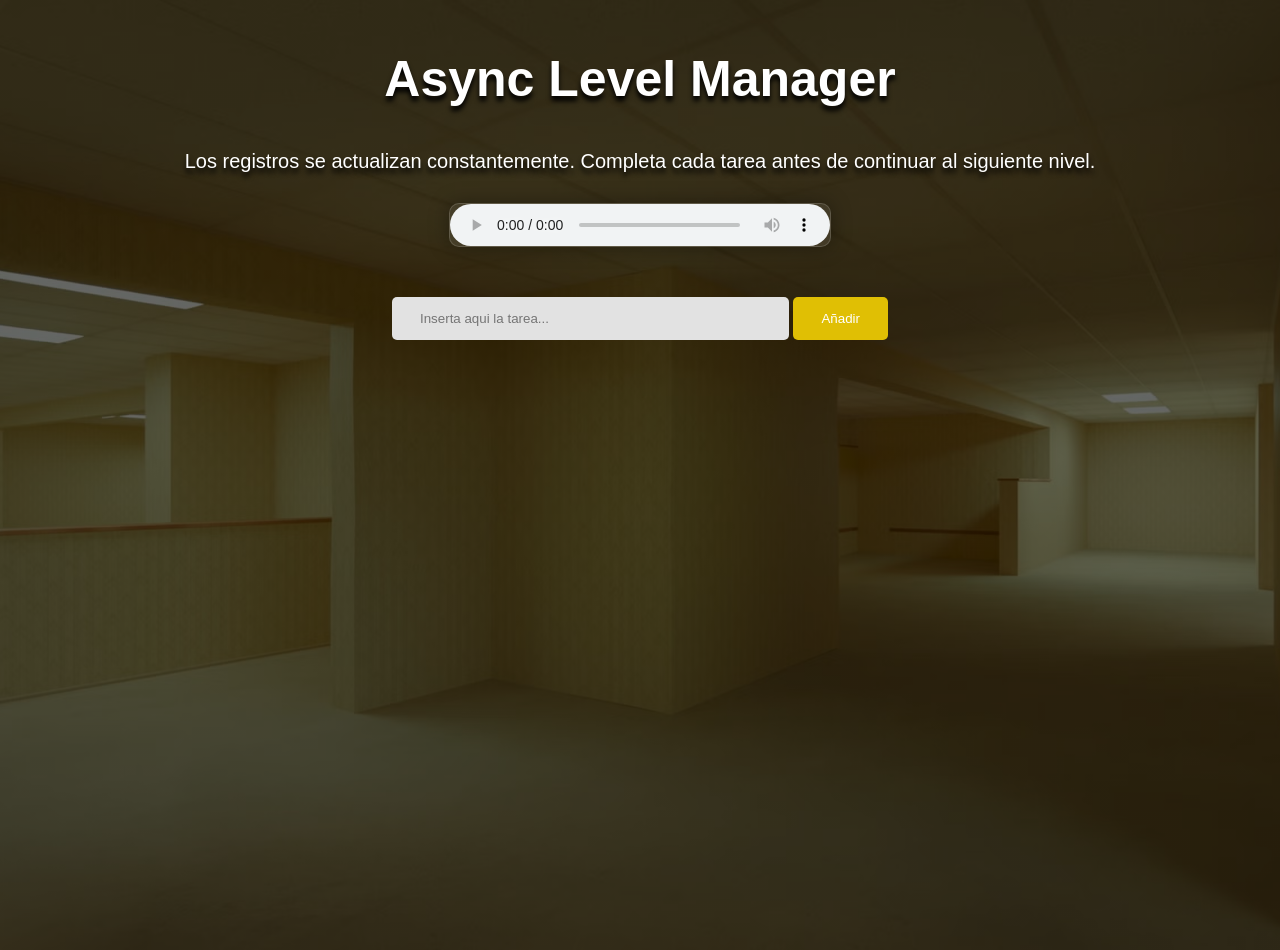
==== HTML/main.html @ 8ca949a6 "Primer commit de la página" ====
<!DOCTYPE html>
<html lang="en">

<head>
    <meta charset="UTF-8">
    <meta name="viewport" content="width=device-width, initial-scale=1.0">
    <link rel="stylesheet" href="../CSS/main.css">
    <link rel="icon" href="../IMAGES/async_favicon.jpg" type="image/x-icon">
    <title>Async Research Institute</title>
    
</head>

<!-- Shift + ALT + F para ordenar el código -->

<body>

    <div class="contenedor-superior">


        <div class="titulo">
            <h2>Async Level Manager</h2>
            <p>Los registros se actualizan constantemente. Completa cada tarea antes de continuar al siguiente nivel.
            </p>
        </div>

        <div class="audio">
            <audio controls>
                <source src="../AUDIO/Backrooms (2026) _ Background Music _ Full OST [oGec-NtOg9Y].mp3"
                    type="audio/mpeg">
                Tu navegador no soporta audio.
            </audio>
        </div>

        <div class="panel-add">
            <input type="add" placeholder="Inserta aqui la tarea...">
            <button>Añadir</button>
        </div>

    </div>



</body>

</html>
---- CSS/main.css ----
body {
    margin: 0;
    min-height: 100vh;
    background-image: linear-gradient(rgba(0, 0, 0, 0.6), rgba(0, 0, 0, 0.6)),
        url("../IMAGES/fondo-backrooms.jpg");
    background-size: cover;
    background-position: center;
    background-repeat: no-repeat;
}

.titulo {
    text-align: center;
    font-size: 20px;
    font-family: Arial, Helvetica, sans-serif;
    margin-top: 50px;
    color: white;
    text-shadow: 0px 5px 5px black;
    transition: all 0.5s;
}

.titulo h2 {
    font-size: 50px;
}

.audio {
    display: flex;
    justify-content: center;
    margin-top: 30px;
    margin-bottom: 10px;
}

.audio audio {
    width: 380px;
    height: 42px;
    border-radius: 10px;
    overflow: hidden;
    background: rgba(255, 255, 255, 0.08);
    backdrop-filter: blur(8px);
    border: 1px solid rgba(255, 255, 255, 0.15);
    box-shadow: 0 0 20px rgba(0, 0, 0, 0.35);
    transition: 0.3s ease;
}

.audio audio:hover {
    transform: scale(1.02);
    box-shadow: 0 0 25px rgba(255, 221, 0, 0.25);
}

.panel-add {
    text-align: center;
    font-family: Arial, Helvetica, sans-serif;
    margin-top: 50px;
}

.panel-add input {
    border: none;
    border-radius: 5px;
    border-width: 1px;
    padding: 14px 28px;
    padding-right: 200px;
    background-color: #e2e2e2;
}

.panel-add input:focus {
    outline: none;
}

.panel-add button {
    border: none;
    color: white;
    padding: 14px 28px;
    cursor: pointer;
    border-radius: 5px;
    background-color: #e0bf04;
    transition: transform 0.3s ease-in-out;
    transition: all 0.3s;
}

.panel-add button:hover {
    background-color: #f3db00;
    transition: all 0.3s;
}

.panel-add button:active {
    transform: scale(0.90);
}
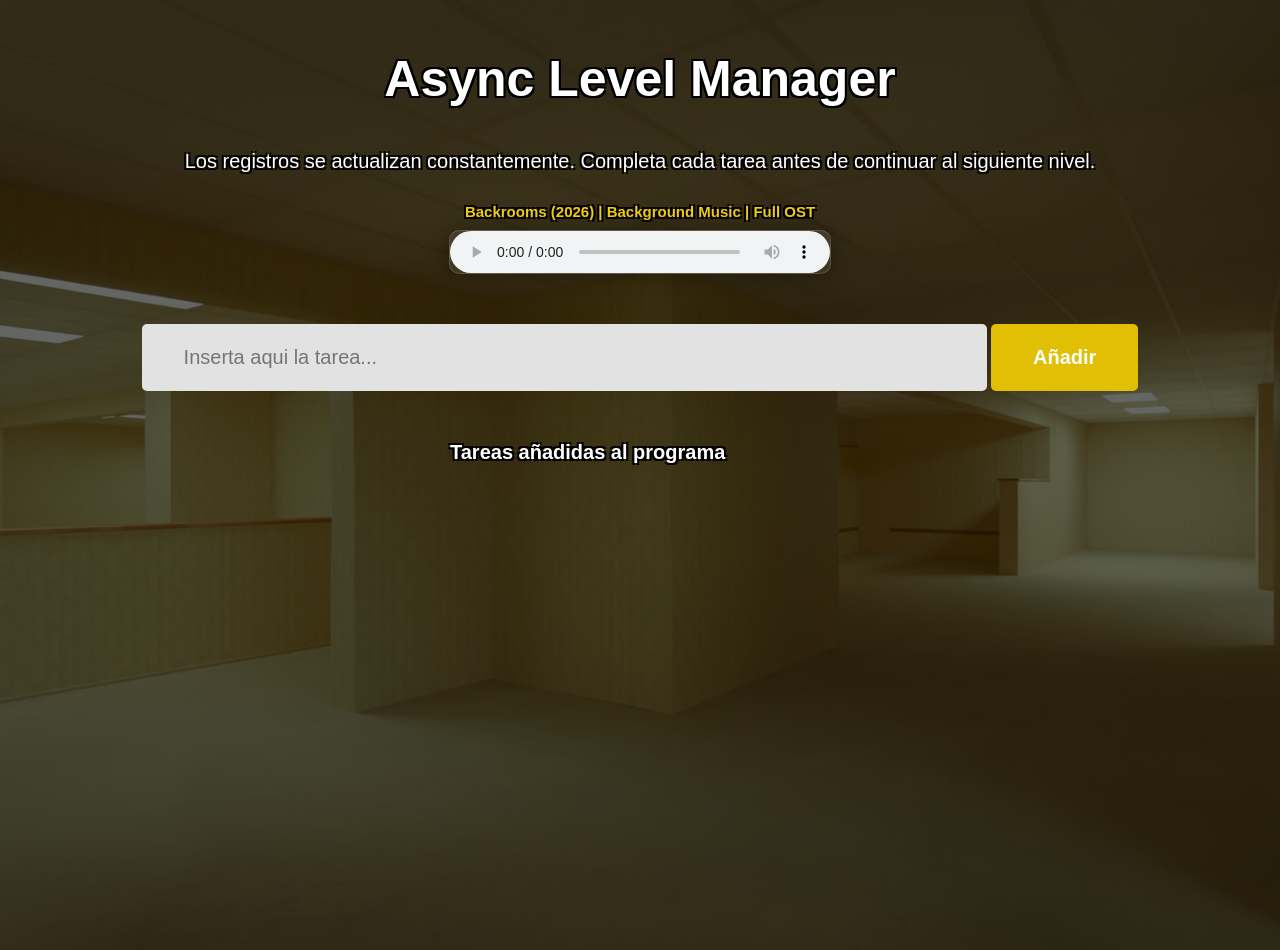
==== commit 624c3629: "Backrooms Task List" ====
--- a/HTML/main.html
+++ b/HTML/main.html
@@ -7,7 +7,7 @@
     <link rel="stylesheet" href="../CSS/main.css">
     <link rel="icon" href="../IMAGES/async_favicon.jpg" type="image/x-icon">
     <title>Async Research Institute</title>
-    
+
 </head>
 
 <!-- Shift + ALT + F para ordenar el código -->
@@ -23,6 +23,8 @@
             </p>
         </div>
 
+        <h2 class="texto-audio">Backrooms (2026) | Background Music | Full OST</h2>
+
         <div class="audio">
             <audio controls>
                 <source src="../AUDIO/Backrooms (2026) _ Background Music _ Full OST [oGec-NtOg9Y].mp3"
@@ -32,13 +34,28 @@
         </div>
 
         <div class="panel-add">
-            <input type="add" placeholder="Inserta aqui la tarea...">
-            <button>Añadir</button>
+            <input id="inputTarea" type="text" placeholder="Inserta aqui la tarea...">
+            <button id="btnAñadir">Añadir</button>
         </div>
 
     </div>
 
+    <div class="contenedor-inferior">
 
+        <div class="tareas">
+            <h2>Tareas añadidas al programa</h2>
+
+            <div id="listado-tareas">
+
+                
+
+            </div>
+
+        </div>
+
+    </div>
+
+    <script src="../JS/tareas.js"></script>
 
 </body>
 
--- a/CSS/main.css
+++ b/CSS/main.css
@@ -6,12 +6,12 @@
     background-size: cover;
     background-position: center;
     background-repeat: no-repeat;
+    font-family: Arial, Helvetica, sans-serif;
 }
 
 .titulo {
     text-align: center;
     font-size: 20px;
-    font-family: Arial, Helvetica, sans-serif;
     margin-top: 50px;
     color: white;
     text-shadow: 0px 5px 5px black;
@@ -20,6 +20,32 @@
 
 .titulo h2 {
     font-size: 50px;
+    text-shadow:
+        -2px -2px 0 #000,
+        2px -2px 0 #000,
+        -2px 2px 0 #000,
+        2px 2px 0 #000;
+}
+
+.titulo p {
+    text-shadow:
+        -2px -2px 0 #000,
+        2px -2px 0 #000,
+        -2px 2px 0 #000,
+        2px 2px 0 #000;
+}
+
+.texto-audio {
+    text-align: center;
+    color: rgb(241, 207, 15);
+    margin-top: 30px;
+    font-size: 15px;
+    margin-bottom: -20px;
+    text-shadow:
+        -2px -2px 0 #000,
+        2px -2px 0 #000,
+        -2px 2px 0 #000,
+        2px 2px 0 #000;
 }
 
 .audio {
@@ -56,31 +82,136 @@
     border: none;
     border-radius: 5px;
     border-width: 1px;
-    padding: 14px 28px;
-    padding-right: 200px;
+    padding: 22px 42px;
+    padding-right: 550px;
     background-color: #e2e2e2;
+    transition: all 0.3s;
+}
+
+#inputTarea, #btnAñadir {
+    font-size: 20px;
 }
 
 .panel-add input:focus {
     outline: none;
 }
 
+.panel-add input:hover {
+    box-shadow: 0 0 20px rgba(250, 250, 249, 0.219);
+    transition: all 0.3s;
+}
+
 .panel-add button {
     border: none;
     color: white;
-    padding: 14px 28px;
+    padding: 22px 42px;
     cursor: pointer;
     border-radius: 5px;
     background-color: #e0bf04;
     transition: transform 0.3s ease-in-out;
     transition: all 0.3s;
+    font-weight: bold;
 }
 
 .panel-add button:hover {
-    background-color: #f3db00;
-    transition: all 0.3s;
+    background-color: #ce9f1e;
+    transition: all 0.3s;
+    box-shadow: 0 0 20px rgba(235, 174, 8, 0.219);
 }
 
 .panel-add button:active {
     transform: scale(0.90);
+}
+
+
+
+/* Sección de las tareas */
+
+.tareas {
+    margin-left: 50vh;
+
+}
+
+.tareas h2 {
+    color: white;
+    font-size: 20px;
+    text-shadow:
+        -2px -2px 0 #000,
+        2px -2px 0 #000,
+        -2px 2px 0 #000,
+        2px 2px 0 #000;
+    margin-top: 50px;
+}
+
+#listado-tareas {
+    width: 100%;
+}
+
+.tarea {
+    display: flex;
+    justify-content: space-between;
+    align-items: center;
+    width: 65%;
+    margin: 15px 0;
+    padding: 15px 20px;
+    background: rgba(25, 25, 25, .45);
+    backdrop-filter: blur(8px);
+    border-radius: 10px;
+    color: white;
+    box-shadow:
+        -2px -2px 0 #f1b30796,
+        2px -2px 0 #f1b30796,
+        -2px 2px 0 #f1b30796,
+        2px 2px 0 #f1b30796;
+
+    transition: all 0.3s;
+}
+
+.tarea:hover {
+    transition: all 0.3s;
+    box-shadow:
+        -2px -2px 0 #ffffff,
+        2px -2px 0 #ffffff,
+        -2px 2px 0 #ffffff,
+        2px 2px 0 #ffffff;
+}
+
+.izquierda {
+    display: flex;
+    align-items: center;
+    gap: 15px;
+}
+
+.izquierda span {
+    text-shadow:
+        -2px -2px 0 #000,
+        2px -2px 0 #000,
+        -2px 2px 0 #000,
+        2px 2px 0 #000;
+}
+
+.centro {
+    background: rgba(25, 25, 25, .45);
+    padding-left: 5px;
+    padding-right: 5px;
+    border-radius: 5px;
+}
+
+.centro h3 {
+    font-size: 13px;
+}
+
+.clip {
+    background: #d2a63f;
+    border: none;
+    padding: 10px 18px;
+    border-radius: 6px;
+    cursor: pointer;
+    color: white;
+    transition: all 0.3s;
+}
+
+.clip:hover {
+    transition: all 0.3s;
+    background-color: #695009
 }
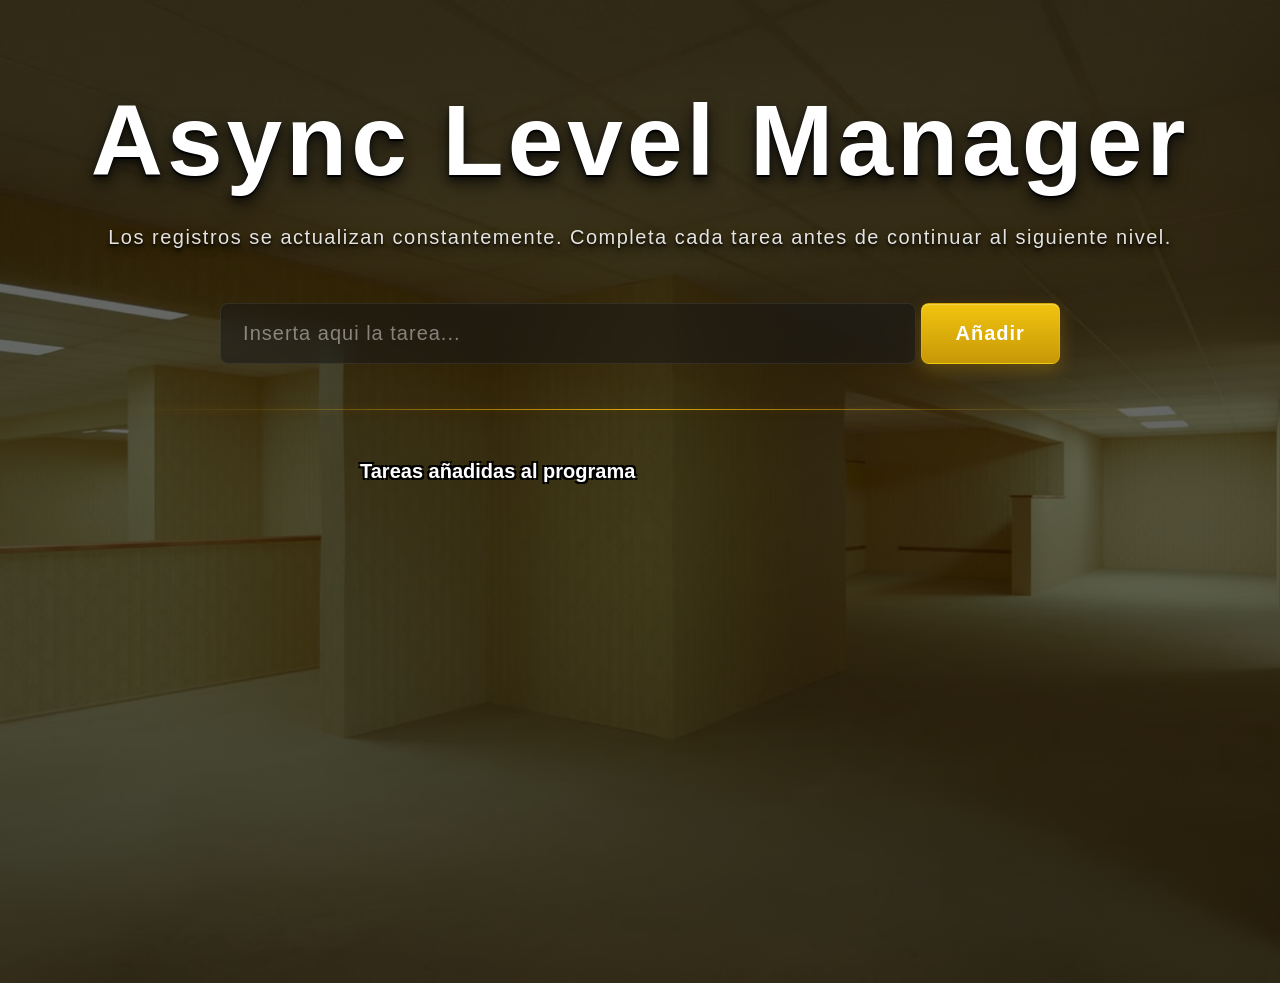
==== commit 5144aa59: "Cambios CSS realizados correctamente" ====
--- a/HTML/main.html
+++ b/HTML/main.html
@@ -23,22 +23,14 @@
             </p>
         </div>
 
-        <h2 class="texto-audio">Backrooms (2026) | Background Music | Full OST</h2>
-
-        <div class="audio">
-            <audio controls>
-                <source src="../AUDIO/Backrooms (2026) _ Background Music _ Full OST [oGec-NtOg9Y].mp3"
-                    type="audio/mpeg">
-                Tu navegador no soporta audio.
-            </audio>
-        </div>
-
         <div class="panel-add">
             <input id="inputTarea" type="text" placeholder="Inserta aqui la tarea...">
             <button id="btnAñadir">Añadir</button>
         </div>
 
     </div>
+
+    <hr />
 
     <div class="contenedor-inferior">
 
--- a/CSS/main.css
+++ b/CSS/main.css
@@ -12,64 +12,36 @@
 .titulo {
     text-align: center;
     font-size: 20px;
-    margin-top: 50px;
+    margin-top: 30px;
     color: white;
     text-shadow: 0px 5px 5px black;
     transition: all 0.5s;
 }
 
 .titulo h2 {
-    font-size: 50px;
-    text-shadow:
-        -2px -2px 0 #000,
-        2px -2px 0 #000,
-        -2px 2px 0 #000,
-        2px 2px 0 #000;
+    font-size: 100px;
+    color: #fff;
+    letter-spacing: 4px;
+    font-weight: 900;
+
+    text-shadow:
+        0 2px 0 #000,
+        0 4px 8px rgba(0, 0, 0, .8),
+        0 8px 20px rgba(0, 0, 0, .6),
+        0 0 15px rgba(255, 255, 255, .08);
 }
 
 .titulo p {
-    text-shadow:
-        -2px -2px 0 #000,
-        2px -2px 0 #000,
-        -2px 2px 0 #000,
-        2px 2px 0 #000;
-}
-
-.texto-audio {
-    text-align: center;
-    color: rgb(241, 207, 15);
-    margin-top: 30px;
-    font-size: 15px;
-    margin-bottom: -20px;
-    text-shadow:
-        -2px -2px 0 #000,
-        2px -2px 0 #000,
-        -2px 2px 0 #000,
-        2px 2px 0 #000;
-}
-
-.audio {
-    display: flex;
-    justify-content: center;
-    margin-top: 30px;
-    margin-bottom: 10px;
-}
-
-.audio audio {
-    width: 380px;
-    height: 42px;
-    border-radius: 10px;
-    overflow: hidden;
-    background: rgba(255, 255, 255, 0.08);
-    backdrop-filter: blur(8px);
-    border: 1px solid rgba(255, 255, 255, 0.15);
-    box-shadow: 0 0 20px rgba(0, 0, 0, 0.35);
-    transition: 0.3s ease;
-}
-
-.audio audio:hover {
-    transform: scale(1.02);
-    box-shadow: 0 0 25px rgba(255, 221, 0, 0.25);
+    margin-top: -60px;
+    font-size: 20px;
+    color: rgba(255, 255, 255, 0.88);
+    letter-spacing: 1.5px;
+    line-height: 1.6;
+
+    text-shadow:
+        0 2px 3px rgba(0, 0, 0, 0.9),
+        0 5px 10px rgba(0, 0, 0, 0.65),
+        0 0 12px rgba(255, 215, 0, 0.12);
 }
 
 .panel-add {
@@ -79,16 +51,28 @@
 }
 
 .panel-add input {
-    border: none;
-    border-radius: 5px;
-    border-width: 1px;
-    padding: 22px 42px;
-    padding-right: 550px;
-    background-color: #e2e2e2;
-    transition: all 0.3s;
-}
-
-#inputTarea, #btnAñadir {
+    width: 650px;
+    padding: 18px 22px;
+
+    border: 1px solid rgba(255, 255, 255, 0.08);
+    border-radius: 8px;
+
+    background: rgba(25, 25, 25, 0.55);
+    backdrop-filter: blur(10px);
+
+    color: white;
+    font-size: 20px;
+
+    transition: all .3s ease;
+}
+
+.panel-add input::placeholder {
+    color: rgba(255, 255, 255, .45);
+    letter-spacing: 1px;
+}
+
+#inputTarea,
+#btnAñadir {
     font-size: 20px;
 }
 
@@ -102,25 +86,34 @@
 }
 
 .panel-add button {
-    border: none;
-    color: white;
-    padding: 22px 42px;
+    padding: 18px 34px;
+    border: 1px solid rgba(255, 215, 0, 0.25);
+    border-radius: 8px;
+    background: linear-gradient(180deg, #f1c40f, #c79807);
+    color: white;
+    font-size: 18px;
+    font-weight: bold;
+    letter-spacing: 1px;
     cursor: pointer;
-    border-radius: 5px;
-    background-color: #e0bf04;
-    transition: transform 0.3s ease-in-out;
-    transition: all 0.3s;
-    font-weight: bold;
+    box-shadow:
+        0 6px 18px rgba(241, 179, 7, 0.25),
+        inset 0 1px 0 rgba(255, 255, 255, .25);
+
+    transition: all .25s ease;
 }
 
 .panel-add button:hover {
-    background-color: #ce9f1e;
-    transition: all 0.3s;
-    box-shadow: 0 0 20px rgba(235, 174, 8, 0.219);
+    transform: translateY(-2px) scale(1.03);
+    background: linear-gradient(180deg, #ffd84d, #d8a300);
+    box-shadow:
+        0 10px 25px rgba(241, 179, 7, .4),
+        0 0 15px rgba(241, 179, 7, .2);
 }
 
 .panel-add button:active {
-    transform: scale(0.90);
+    transform: scale(.96);
+    box-shadow:
+        0 4px 10px rgba(241, 179, 7, .2);
 }
 
 
@@ -128,7 +121,7 @@
 /* Sección de las tareas */
 
 .tareas {
-    margin-left: 50vh;
+    margin-left: 40vh;
 
 }
 
@@ -147,71 +140,132 @@
     width: 100%;
 }
 
+
+
 .tarea {
+    align-items: center;
     display: flex;
     justify-content: space-between;
-    align-items: center;
-    width: 65%;
-    margin: 15px 0;
-    padding: 15px 20px;
-    background: rgba(25, 25, 25, .45);
-    backdrop-filter: blur(8px);
-    border-radius: 10px;
-    color: white;
-    box-shadow:
-        -2px -2px 0 #f1b30796,
-        2px -2px 0 #f1b30796,
-        -2px 2px 0 #f1b30796,
-        2px 2px 0 #f1b30796;
-
-    transition: all 0.3s;
+    width: 95%;
+    max-width: 1100px;
+    margin: 18px 0;
+    padding: 18px 22px;
+    position: relative;
+    overflow: hidden;
+    background: rgba(18, 18, 18, 0.6);
+    backdrop-filter: blur(12px);
+    border: 1px solid rgba(241, 179, 7, 0.18);
+    border-radius: 12px;
+    color: white;
+    box-shadow:
+        0 8px 20px rgba(0, 0, 0, .45),
+        inset 0 1px 0 rgba(255, 255, 255, .05);
+
+    transition: all .3s ease;
 }
 
 .tarea:hover {
-    transition: all 0.3s;
-    box-shadow:
-        -2px -2px 0 #ffffff,
-        2px -2px 0 #ffffff,
-        -2px 2px 0 #ffffff,
-        2px 2px 0 #ffffff;
+    transform: translateY(-4px) scale(1.02);
+    border-color: rgba(241, 179, 7, .6);
+    box-shadow:
+        0 15px 35px rgba(0, 0, 0, .55),
+        0 0 18px rgba(241, 179, 7, .18),
+        inset 0 1px 0 rgba(255, 255, 255, .08);
 }
 
 .izquierda {
     display: flex;
     align-items: center;
-    gap: 15px;
+    gap: 25px;
+    flex: 1;
+    min-width: 0;
+    margin-right: 80px;
 }
 
 .izquierda span {
-    text-shadow:
-        -2px -2px 0 #000,
-        2px -2px 0 #000,
-        -2px 2px 0 #000,
-        2px 2px 0 #000;
+    color: #e8e8e8;
+    letter-spacing: 1px;
+    text-shadow:
+        0 0 8px rgba(255, 255, 255, .08),
+        0 2px 5px rgba(0, 0, 0, .9);
+
+    white-space: nowrap;
+    overflow: hidden;
+    text-overflow: ellipsis;
 }
 
 .centro {
-    background: rgba(25, 25, 25, .45);
-    padding-left: 5px;
-    padding-right: 5px;
-    border-radius: 5px;
+    min-width: 170px;
+    padding: 8px 14px;
+    margin-right: 50px;
+    text-align: center;
+    background: rgba(255, 255, 255, .04);
+    border: 1px solid rgba(241, 179, 7, .2);
+    border-radius: 999px;
+    box-shadow:
+        inset 0 1px 0 rgba(255, 255, 255, .05),
+        0 4px 10px rgba(0, 0, 0, .35);
+
+    transition: all .3s ease;
 }
 
 .centro h3 {
-    font-size: 13px;
+    margin: 0;
+    font-size: 12px;
+    font-weight: 700;
+    letter-spacing: 2px;
+    color: #f1b307;
+    text-transform: uppercase;
+    text-shadow:
+        0 2px 5px rgba(0, 0, 0, .8),
+        0 0 8px rgba(241, 179, 7, .2);
 }
 
 .clip {
-    background: #d2a63f;
+    padding: 10px 18px;
+    border: 1px solid rgba(241, 179, 7, 0.25);
+    border-radius: 8px;
+    background: linear-gradient(180deg, #d9ad45, #b8860b);
+    color: white;
+    font-size: 14px;
+    font-weight: 600;
+    letter-spacing: 0.5px;
+    cursor: pointer;
+    box-shadow:
+        0 4px 10px rgba(0, 0, 0, .35),
+        inset 0 1px 0 rgba(255, 255, 255, .15);
+
+    transition: all .25s ease;
+}
+
+.clip:hover {
+    background: linear-gradient(180deg, #f1c40f, #c79807);
+    border-color: rgba(255, 215, 0, .45);
+    transform: translateY(-2px);
+    box-shadow:
+        0 8px 16px rgba(0, 0, 0, .45),
+        0 0 12px rgba(241, 179, 7, .25);
+}
+
+.clip:active {
+    transform: scale(.95);
+    box-shadow:
+        0 3px 8px rgba(0, 0, 0, .35);
+}
+
+hr {
+    width: 80%;
+    height: 1px;
     border: none;
-    padding: 10px 18px;
-    border-radius: 6px;
-    cursor: pointer;
-    color: white;
-    transition: all 0.3s;
-}
-
-.clip:hover {
-    transition: all 0.3s;
-    background-color: #695009
+    margin: 45px auto;
+    background: linear-gradient(90deg,
+            transparent 0%,
+            rgba(241, 179, 7, 0.15) 15%,
+            rgba(241, 179, 7, 0.9) 50%,
+            rgba(241, 179, 7, 0.15) 85%,
+            transparent 100%);
+
+    box-shadow:
+        0 0 8px rgba(241, 179, 7, 0.25),
+        0 0 16px rgba(241, 179, 7, 0.1);
 }
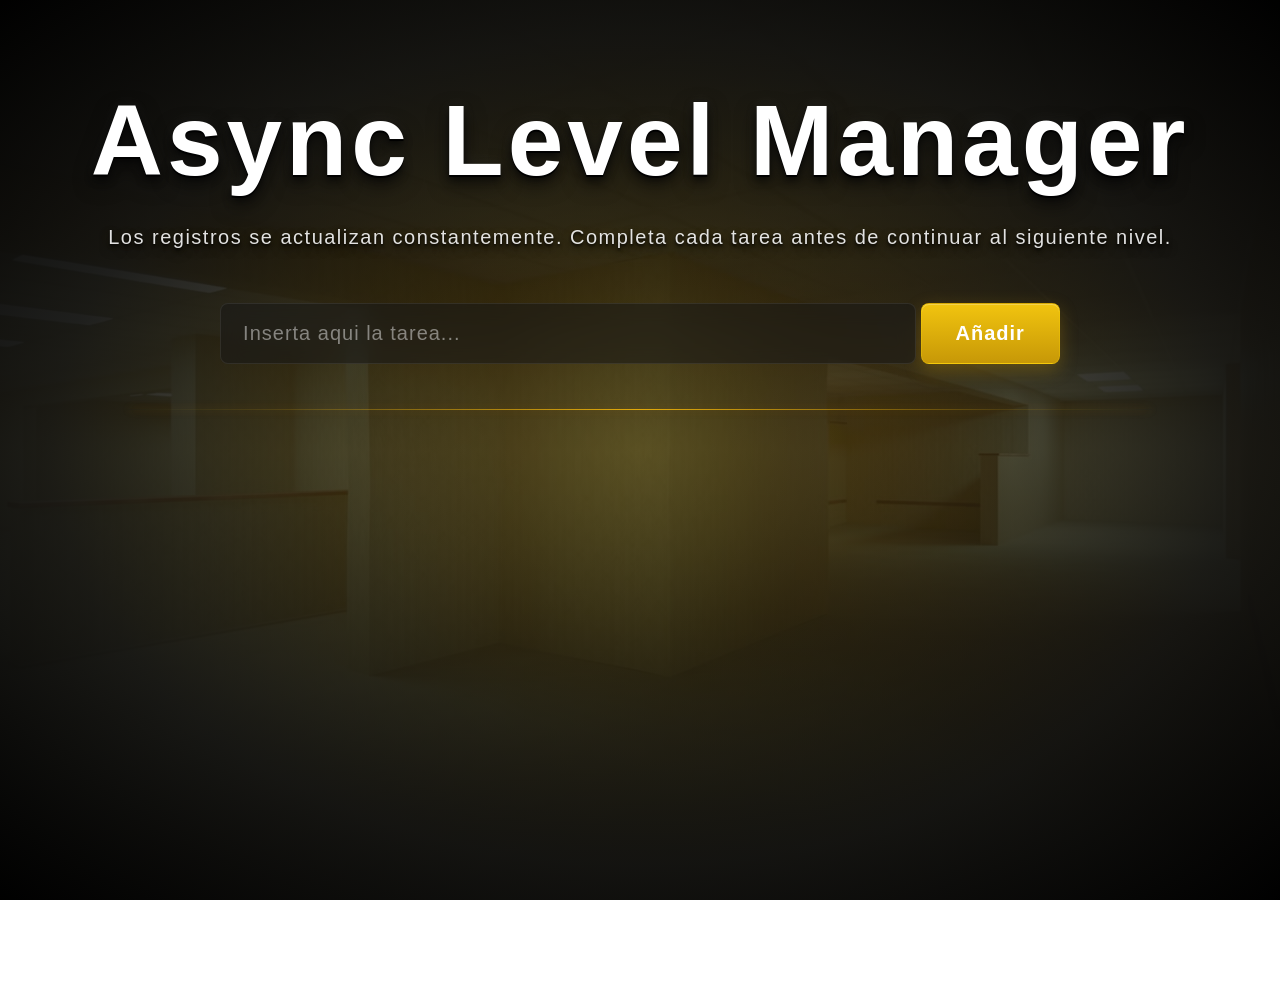
==== commit 398f88ba: "CSS mejorado y html modificado" ====
--- a/HTML/main.html
+++ b/HTML/main.html
@@ -35,11 +35,7 @@
     <div class="contenedor-inferior">
 
         <div class="tareas">
-            <h2>Tareas añadidas al programa</h2>
-
             <div id="listado-tareas">
-
-                
 
             </div>
 
--- a/CSS/main.css
+++ b/CSS/main.css
@@ -1,12 +1,28 @@
 body {
     margin: 0;
     min-height: 100vh;
-    background-image: linear-gradient(rgba(0, 0, 0, 0.6), rgba(0, 0, 0, 0.6)),
+    font-family: "Montserrat", sans-serif;
+
+    background:
+        radial-gradient(
+            ellipse at center,
+            rgba(155, 135, 45, 0.28) 0%,
+            rgba(95, 80, 20, 0.18) 28%,
+            rgba(20, 20, 18, 0.82) 65%,
+            rgba(0, 0, 0, 0.97) 100%
+        ),
+        linear-gradient(
+            180deg,
+            rgba(0,0,0,.82),
+            rgba(15,15,15,.65),
+            rgba(0,0,0,.88)
+        ),
         url("../IMAGES/fondo-backrooms.jpg");
+
     background-size: cover;
     background-position: center;
     background-repeat: no-repeat;
-    font-family: Arial, Helvetica, sans-serif;
+    background-attachment: fixed;
 }
 
 .titulo {
@@ -46,23 +62,19 @@
 
 .panel-add {
     text-align: center;
-    font-family: Arial, Helvetica, sans-serif;
+    font-family: "Montserrat", sans-serif;
     margin-top: 50px;
 }
 
 .panel-add input {
     width: 650px;
     padding: 18px 22px;
-
     border: 1px solid rgba(255, 255, 255, 0.08);
     border-radius: 8px;
-
     background: rgba(25, 25, 25, 0.55);
     backdrop-filter: blur(10px);
-
-    color: white;
-    font-size: 20px;
-
+    color: white;
+    font-size: 20px;
     transition: all .3s ease;
 }
 
@@ -123,17 +135,6 @@
 .tareas {
     margin-left: 40vh;
 
-}
-
-.tareas h2 {
-    color: white;
-    font-size: 20px;
-    text-shadow:
-        -2px -2px 0 #000,
-        2px -2px 0 #000,
-        -2px 2px 0 #000,
-        2px 2px 0 #000;
-    margin-top: 50px;
 }
 
 #listado-tareas {
